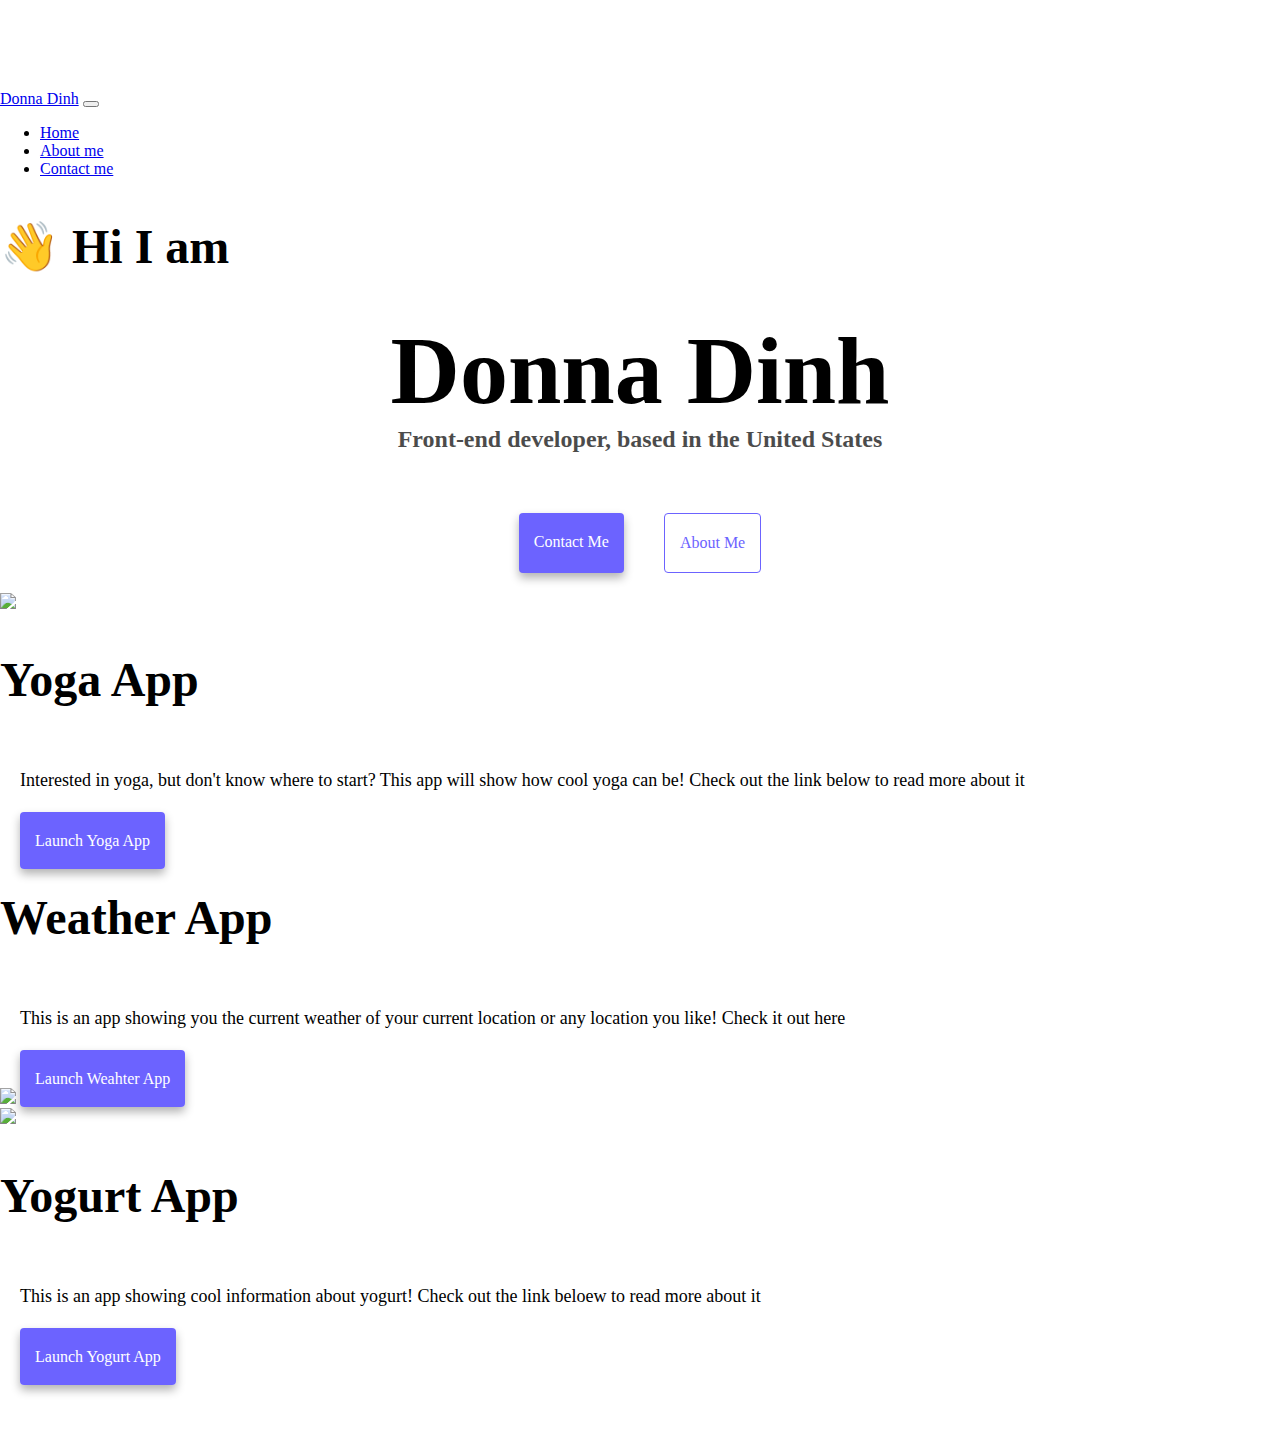
==== index.html @ 36629c9d "adding foundation" ====
<!DOCTYPE html>
<html lang="en">
  <head>
    <meta charset="UTF-8" />
    <meta http-equiv="X-UA-Compatible" content="IE=edge" />
    <meta name="viewport" content="width=device-width, initial-scale=1.0" />
    <title>Donna Dinh</title>
    <link
      href="https://cdn.jsdelivr.net/npm/bootstrap@5.1.3/dist/css/bootstrap.min.css"
      rel="stylesheet"
      integrity="sha384-1BmE4kWBq78iYhFldvKuhfTAU6auU8tT94WrHftjDbrCEXSU1oBoqyl2QvZ6jIW3"
      crossorigin="anonymous"
    />
    <link rel="stylesheet" href="style.css" />
    <script
      src="https://cdn.jsdelivr.net/npm/bootstrap@5.1.3/dist/js/bootstrap.bundle.min.js"
      integrity="sha384-ka7Sk0Gln4gmtz2MlQnikT1wXgYsOg+OMhuP+IlRH9sENBO0LRn5q+8nbTov4+1p"
      crossorigin="anonymous"
    ></script>
  </head>
  <body>
    <div class="body">
      <nav class="navbar navbar-expand-lg navbar-light bg-light fixed-top">
        <div class="container-fluid">
          <a class="navbar-brand" href="#">Donna Dinh</a>
          <button
            class="navbar-toggler"
            type="button"
            data-bs-toggle="collapse"
            data-bs-target="#navbarNav"
            aria-controls="navbarNav"
            aria-expanded="false"
            aria-label="Toggle navigation"
          >
            <span class="navbar-toggler-icon"></span>
          </button>
          <div class="collapse navbar-collapse" id="navbarNav">
            <ul class="navbar-nav">
              <li class="nav-item">
                <a class="nav-link active" aria-current="page" href="#">Home</a>
              </li>
              <li class="nav-item">
                <a class="nav-link" href="about.html">About me</a>
              </li>
              <li class="nav-item">
                <a class="nav-link" href="about.html#contact">Contact me</a>
              </li>
            </ul>
          </div>
        </div>
      </nav>
      <h2 class="text-center">👋 Hi I am</h2>
      <h1>Donna Dinh</h1>
      <h3>Front-end developer, based in the United States</h3>
      <div class="navigation-links">
        <a href="about.html#contact" class="contact-link">Contact me</a>
        <a href="about.html" class="about-link">About me</a>
      </div>
    </div>
    <div class="container">
      <div class="row">
        <div class="col-md-6">
          <img src="images/yoga.png" class="yoga img-fluid rounded" />
        </div>
        <div class="col-md-6">
          <h2 class="m-3 p-3">Yoga App</h2>
          <p> Interested in yoga, but don't know where to start? This app will show how cool yoga can be! Check out the link below to read more about it </p>
          <div class="mt-5"> 
            <a href="#" class="primary-link text-decoration-none"> Launch Yoga App </a></div></div>
        <div class="col-md-6">
          <h2 class="m-3 p-3">Weather App</h2>
          <p> This is an app showing you the current weather of your current location or any location you like! Check it out here</p>
          <div class="mt-5">
            <a href="#" class="primary-link text-decoration-none"> Launch Weahter App</a></div></div>
          <div class="col-md-6">
            <img src="images/weather.png" class="weather img-fluid rounded" />
          </div>
        <div class="col-md-6">
          <img src="images/yogurt.png" class="yoga img-fluid rounded" />
        </div>
        <div class="col-md-6">
          <h2 class="m-3 p-3"> Yogurt App </h2>
          <p> This is an app showing cool information about yogurt! Check out the link beloew to read more about it </p>
          <div class="mt-5">
            <a href="#" class="primary-link text-decoration-none"> Launch Yogurt App </a></div></div>

  </body>
</html>
---- style.css ----
:root {
  --primary-color: #6c63ff;
  --secondary-color: #f5f2fe;
  --box-shadow: 0 5px 10px rgba(0, 0, 0, 0.3);
}

body {
  margin: 90px auto;
}

h1,
h3 {
  text-align: center;
  margin: 0;
}

h1 {
  font-size: 96px;
}

h2 {
  font-size: 48px;
}

h3 {
  font-size: 24px;
  opacity: 0.7;
}

p {
  padding: 20px;
  border-radius: 4px;
  font-size: 18px;
  line-height: 1.5;
}

.navigation-links {
  display: flex;
  margin-top: 40px;
  justify-content: center;
}

.navigation-links a,
.primary-link {
  margin: 20px;
  border-radius: 4px;
  padding: 20px 15px;
  text-decoration: none;
  text-transform: capitalize;
}

.contact-link,
.primary-link {
  background: var(--primary-color);
  box-shadow: var(--box-shadow);
  color: white;
}

.about-link {
  color: var(--primary-color);
  border: 1px solid var(--primary-color);
}

.homepage-link {
  color: var(--primary-color);
  text-align: center;
  display: block;
}

.email-link {
  display: flex;
  justify-content: center;
  color: var(--primary-color);
  font-size: 28px;
  text-decoration: none;
}

.email-link:hover {
  text-decoration: underline;
}
@media (max-width: 576px) {
  .yoga,
  .weather,
  .yogurt {
    display: none;
  }
  h1 {
    font-size: 50px;
  }
  h2 {
    font-size: 35px;
    text-align: center;
  }
  .primary-link {
    display: block;
    text-align: center;
  }
  p {
    text-align: center;
  }
  .otherYoga,
  .otherWeather,
  .otherYogurt {
    margin: 12px 0;
  }
}
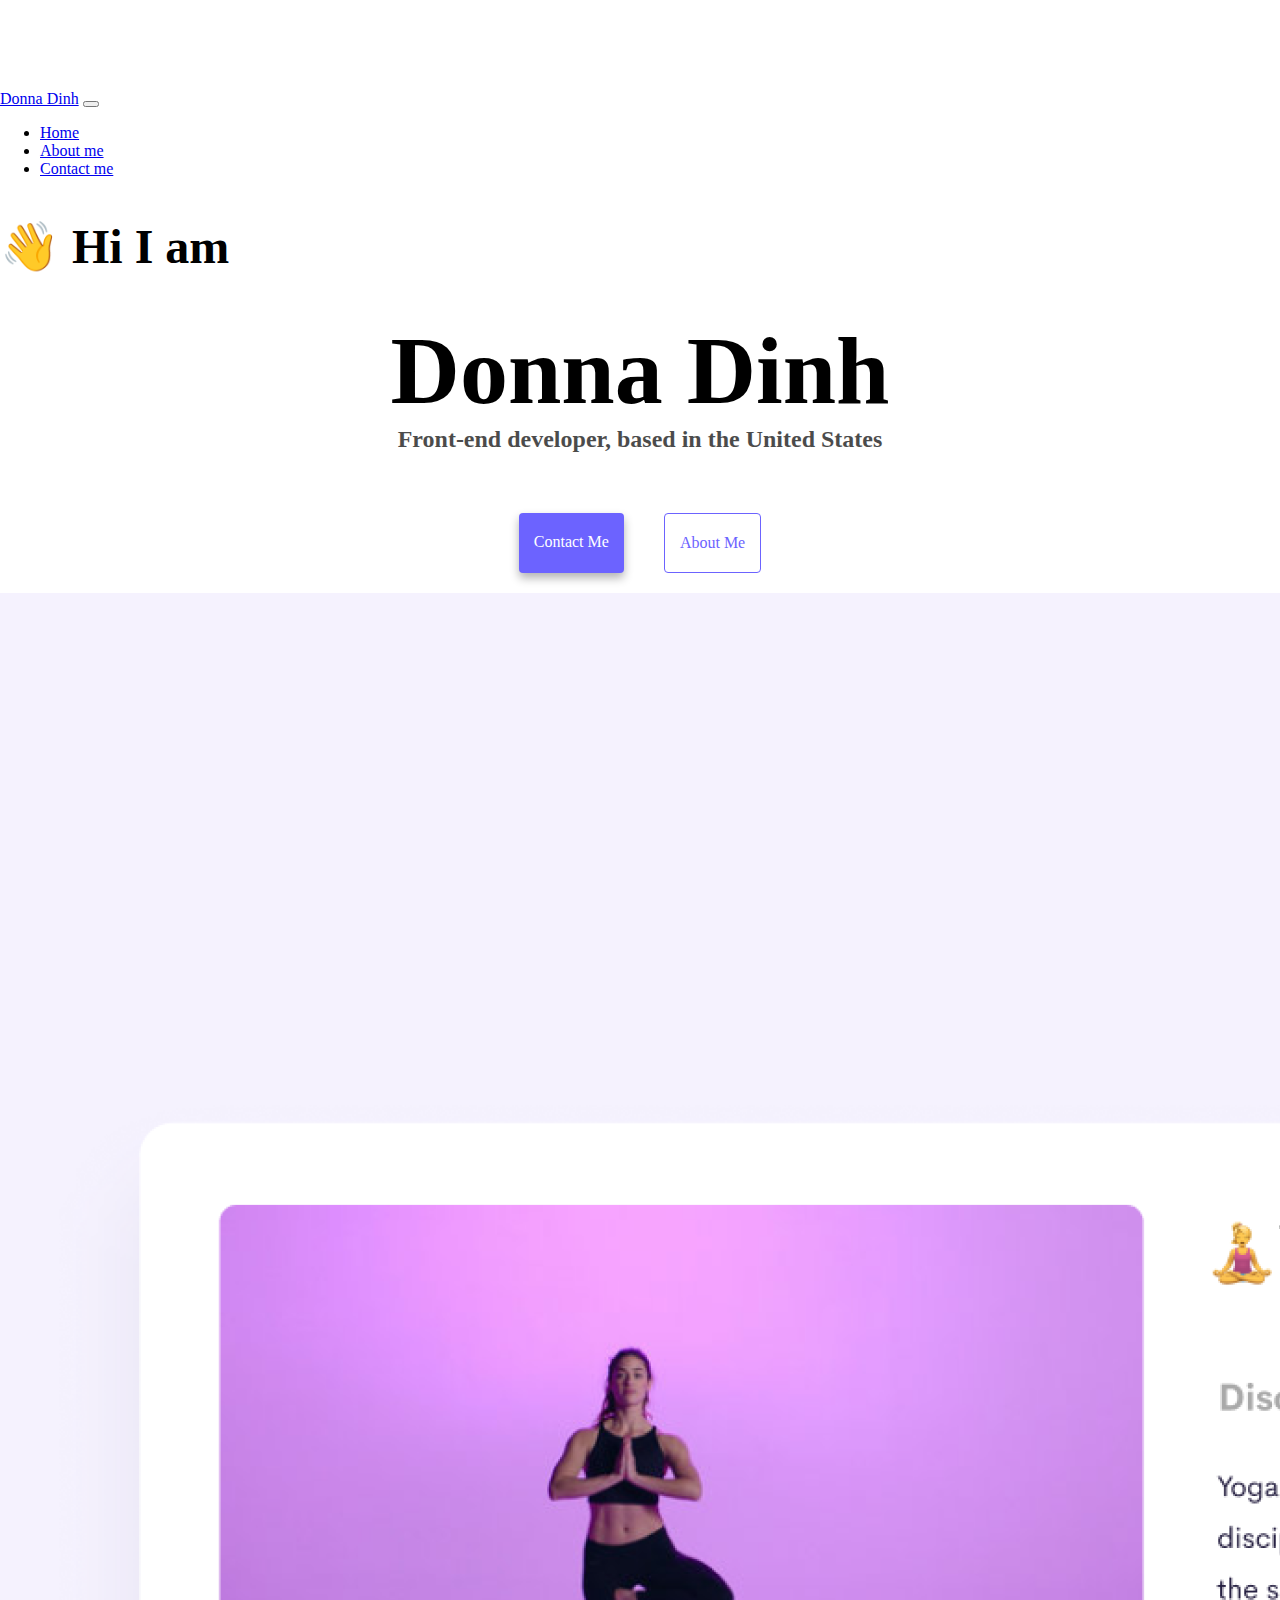
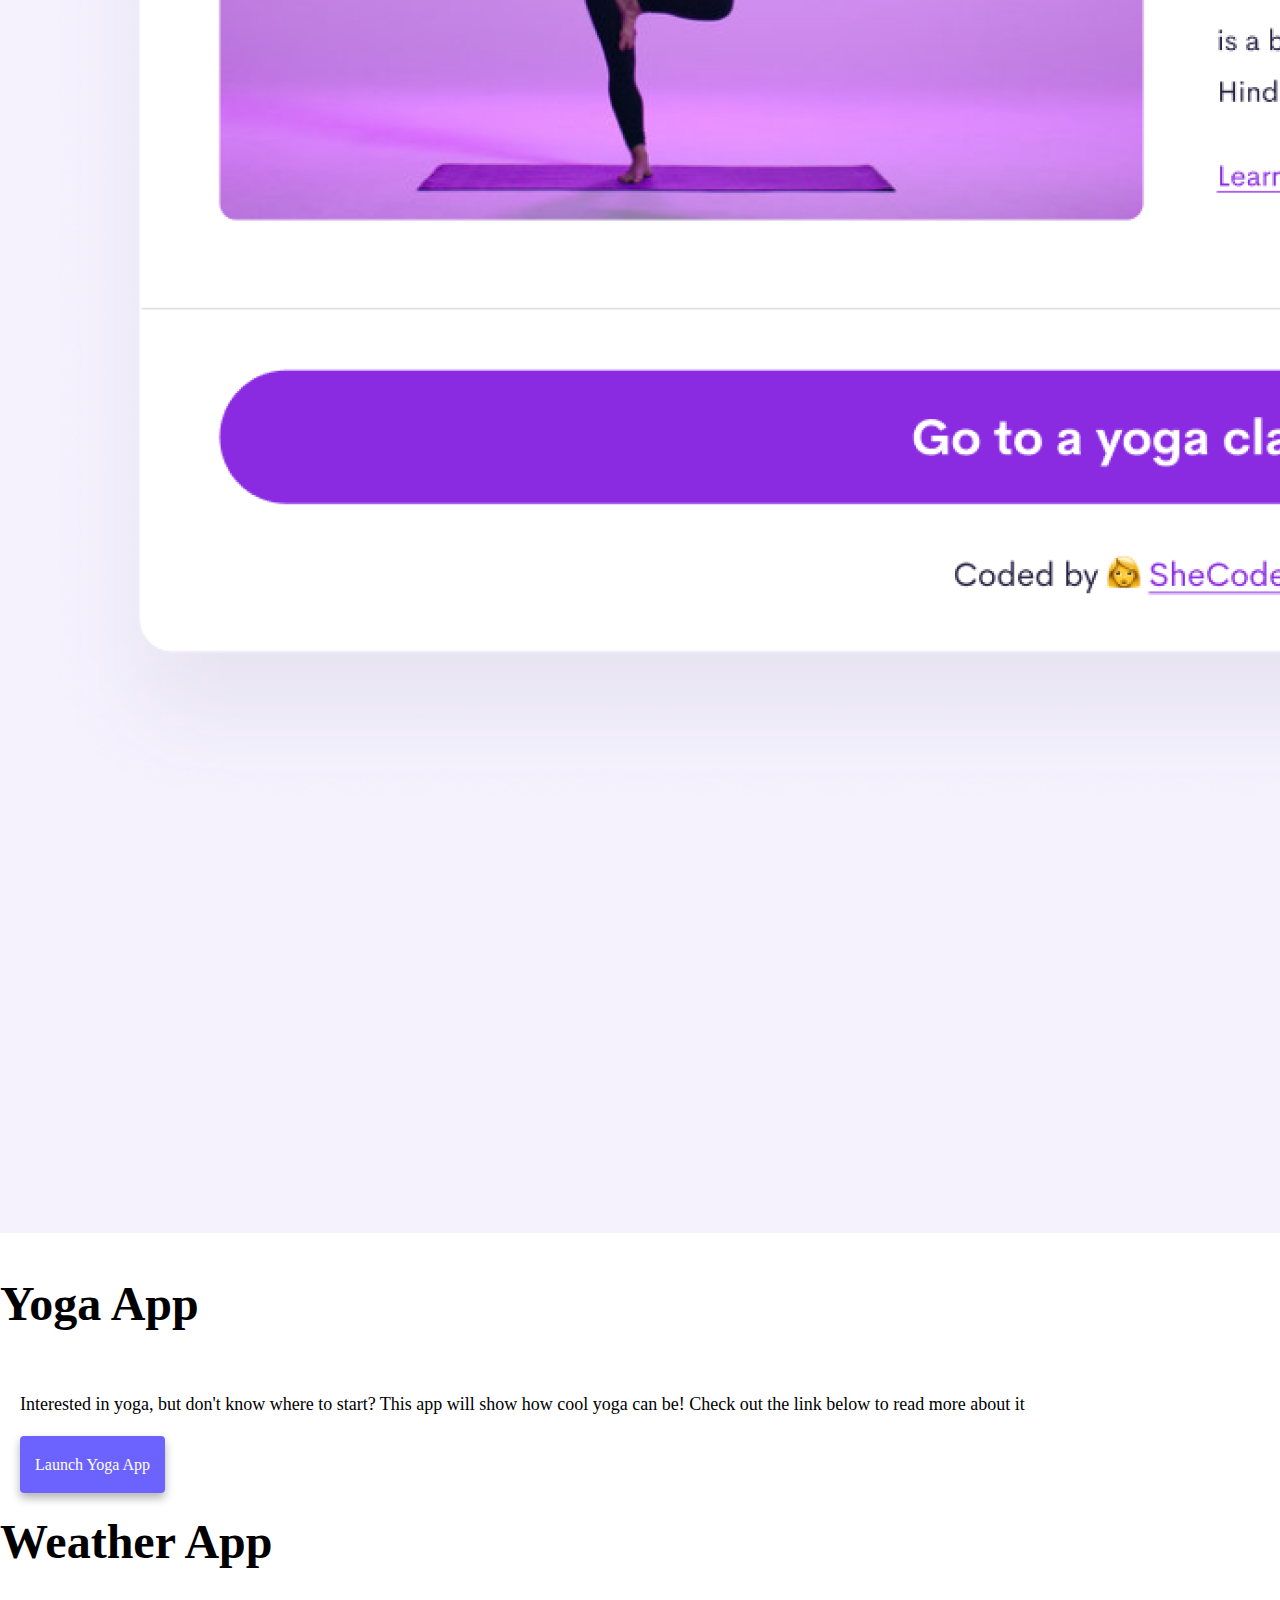
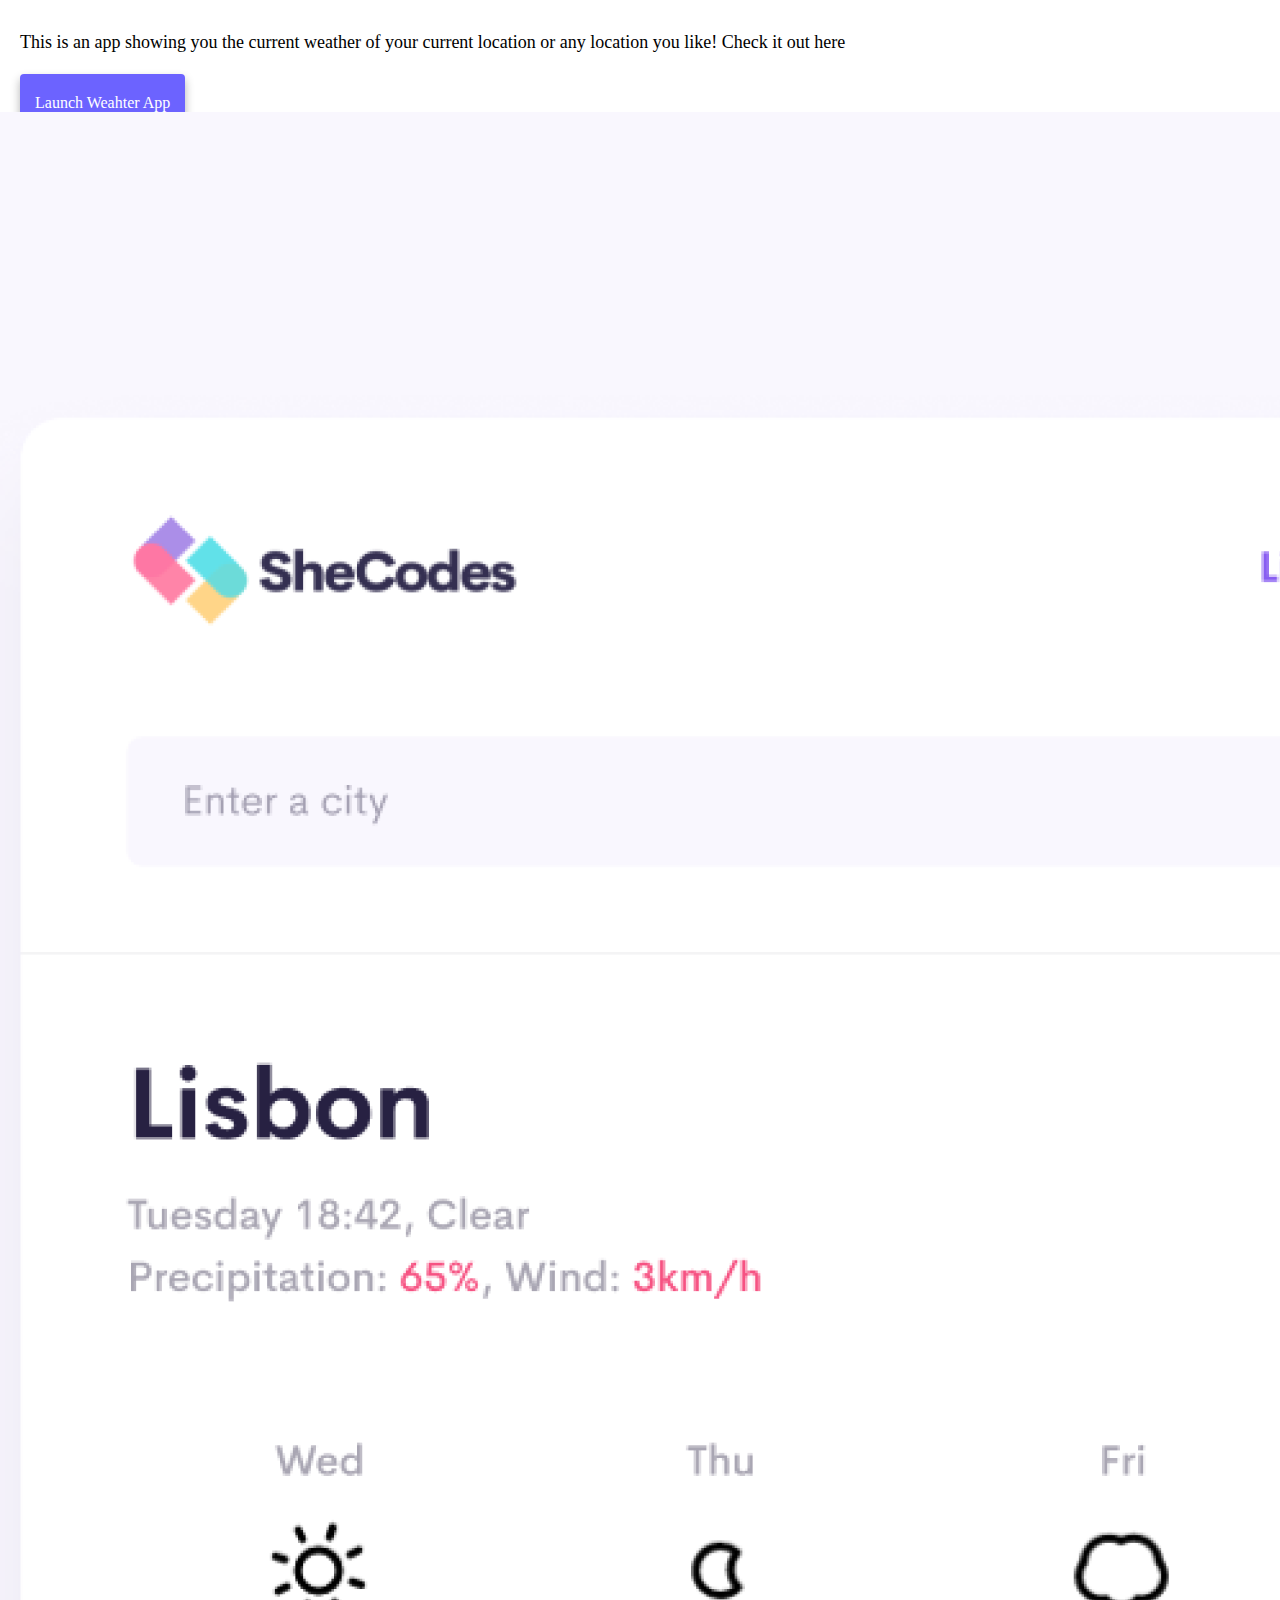
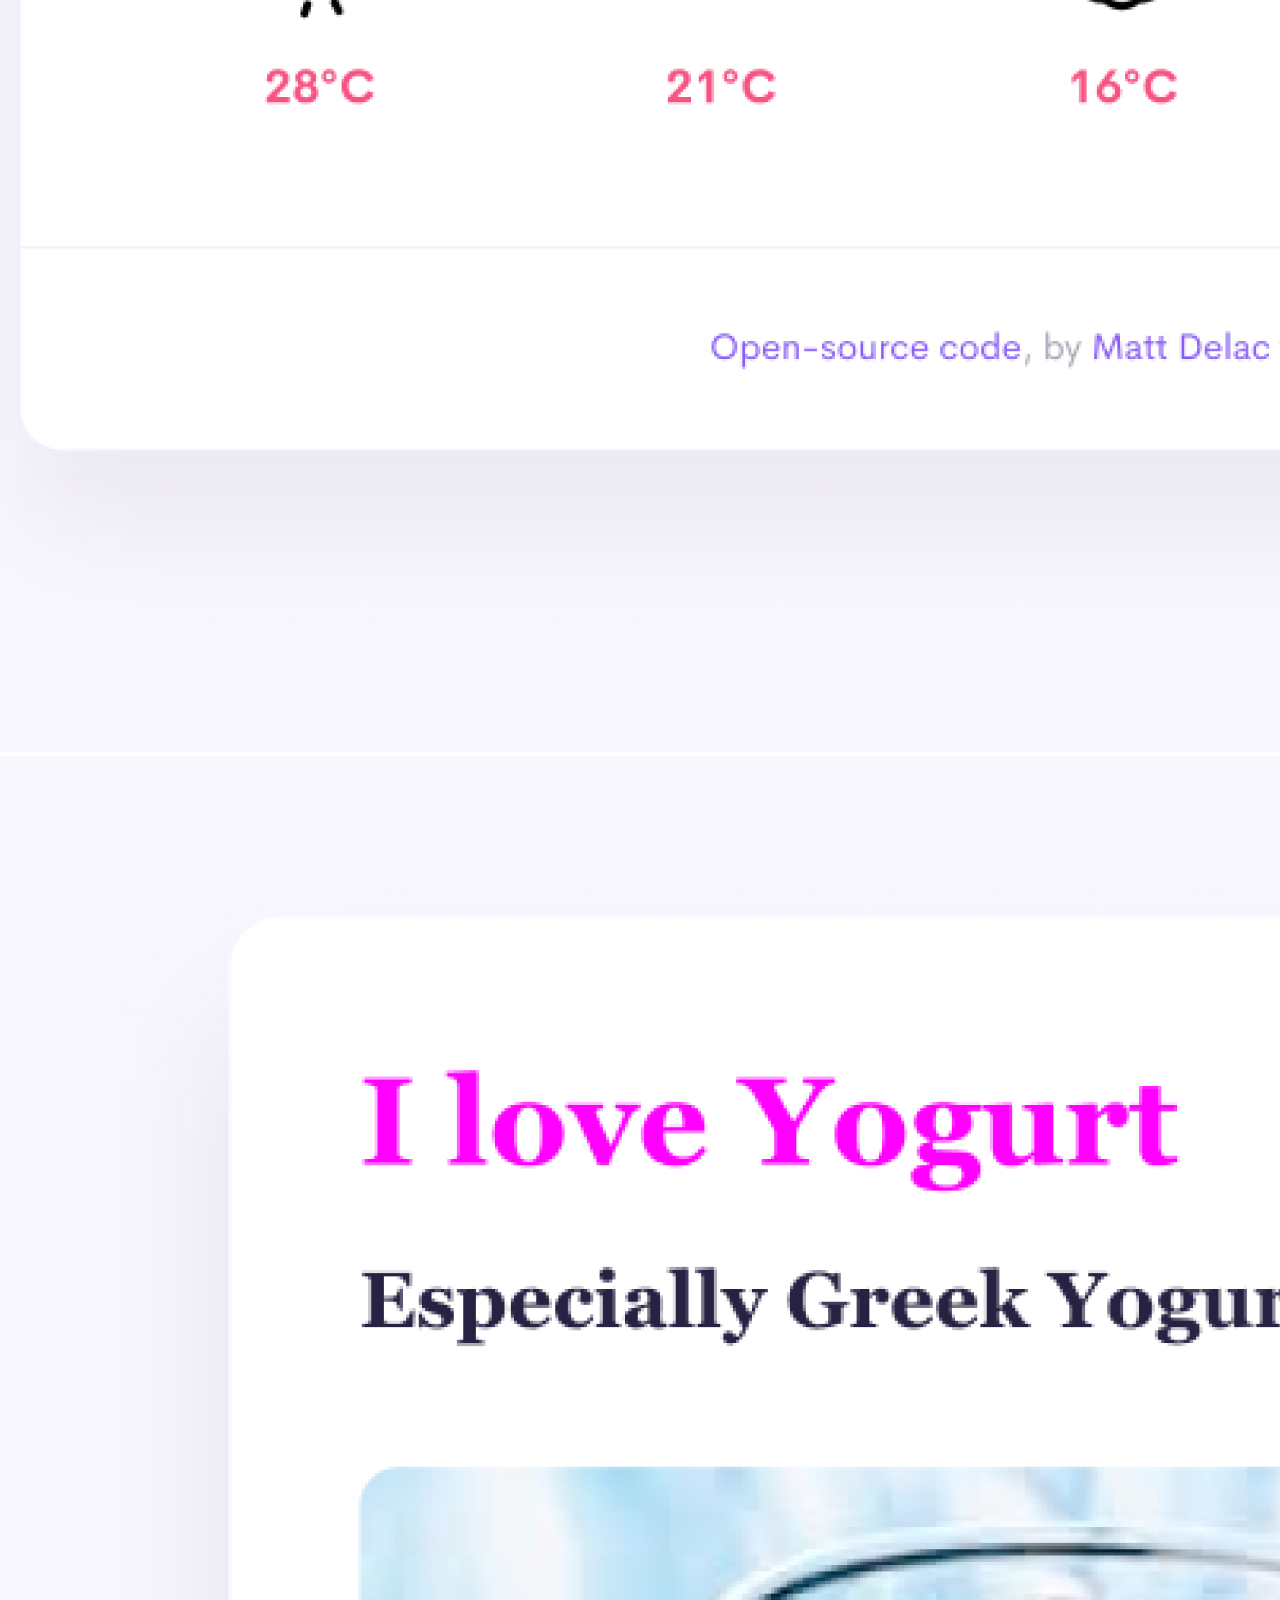
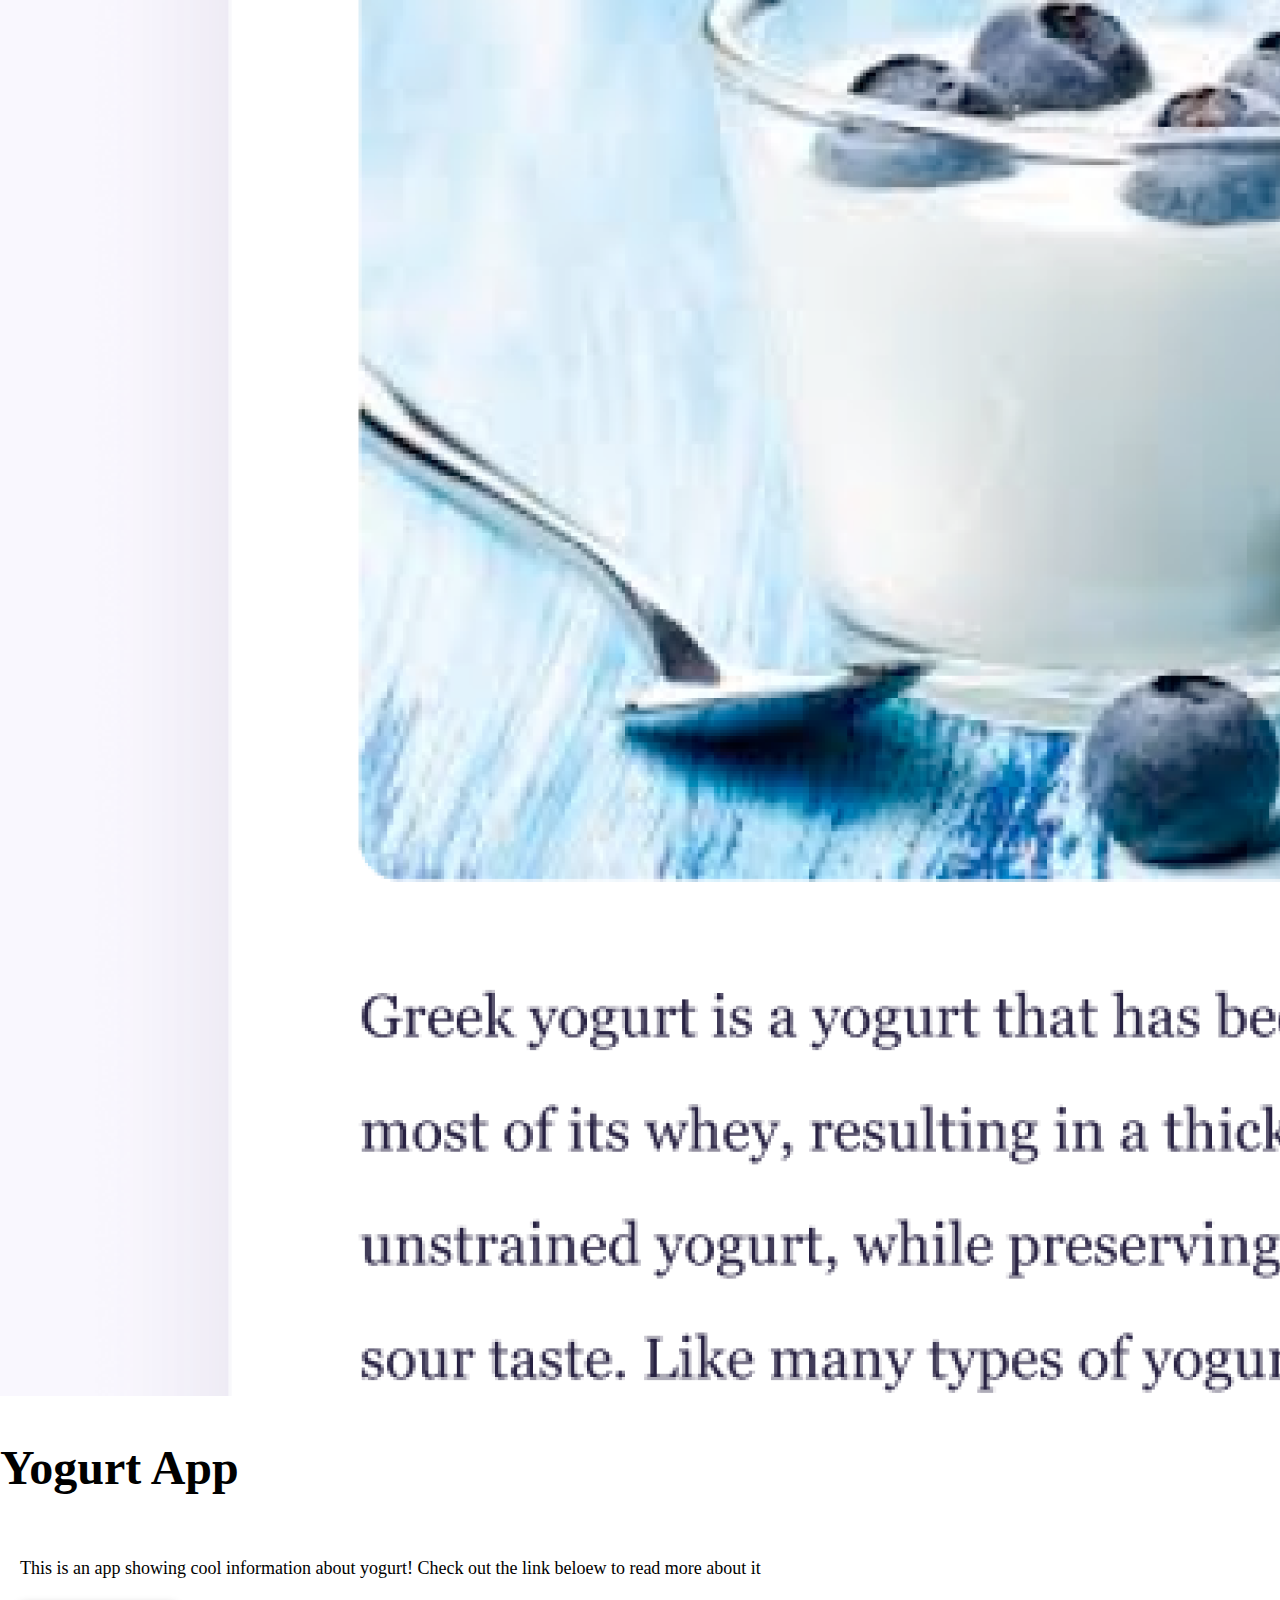
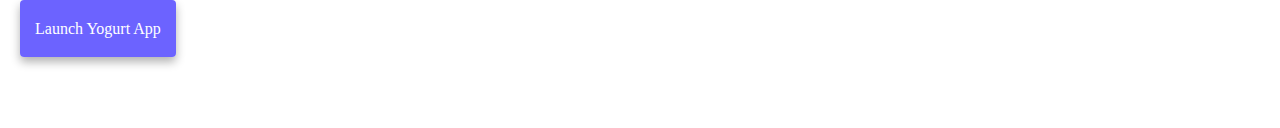
==== commit f3b92df5: "seo" ====
--- a/index.html
+++ b/index.html
@@ -53,36 +53,36 @@
       <h1>Donna Dinh</h1>
       <h3>Front-end developer, based in the United States</h3>
       <div class="navigation-links">
-        <a href="about.html#contact" class="contact-link">Contact me</a>
-        <a href="about.html" class="about-link">About me</a>
+        <a href="about.html#contact" class="contact-link" title="Contact Donna Dinh">Contact me</a>
+        <a href="about.html" class="about-link" title="About Donna Dinh">About me</a>
       </div>
     </div>
     <div class="container">
       <div class="row">
         <div class="col-md-6">
-          <img src="images/yoga.png" class="yoga img-fluid rounded" />
+          <img src="images/yoga.png" class="yoga img-fluid rounded" alt="Yoga Project"/>
         </div>
         <div class="col-md-6">
           <h2 class="m-3 p-3">Yoga App</h2>
           <p> Interested in yoga, but don't know where to start? This app will show how cool yoga can be! Check out the link below to read more about it </p>
           <div class="mt-5"> 
-            <a href="#" class="primary-link text-decoration-none"> Launch Yoga App </a></div></div>
+            <a href="#" class="primary-link text-decoration-none" title="Yoga Project"> Launch Yoga App </a></div></div>
         <div class="col-md-6">
           <h2 class="m-3 p-3">Weather App</h2>
           <p> This is an app showing you the current weather of your current location or any location you like! Check it out here</p>
           <div class="mt-5">
-            <a href="#" class="primary-link text-decoration-none"> Launch Weahter App</a></div></div>
+            <a href="#" class="primary-link text-decoration-none" title="Weather Project"> Launch Weahter App</a></div></div>
           <div class="col-md-6">
-            <img src="images/weather.png" class="weather img-fluid rounded" />
+            <img src="images/weather.png" class="weather img-fluid rounded" alt="Weather Project"/>
           </div>
         <div class="col-md-6">
-          <img src="images/yogurt.png" class="yoga img-fluid rounded" />
+          <img src="images/yogurt.png" class="yoga img-fluid rounded" alt="Yogurt Project"/>
         </div>
         <div class="col-md-6">
           <h2 class="m-3 p-3"> Yogurt App </h2>
           <p> This is an app showing cool information about yogurt! Check out the link beloew to read more about it </p>
           <div class="mt-5">
-            <a href="#" class="primary-link text-decoration-none"> Launch Yogurt App </a></div></div>
+            <a href="#" class="primary-link text-decoration-none" title="Yogurt Project"> Launch Yogurt App </a></div></div>
 
   </body>
 </html>
